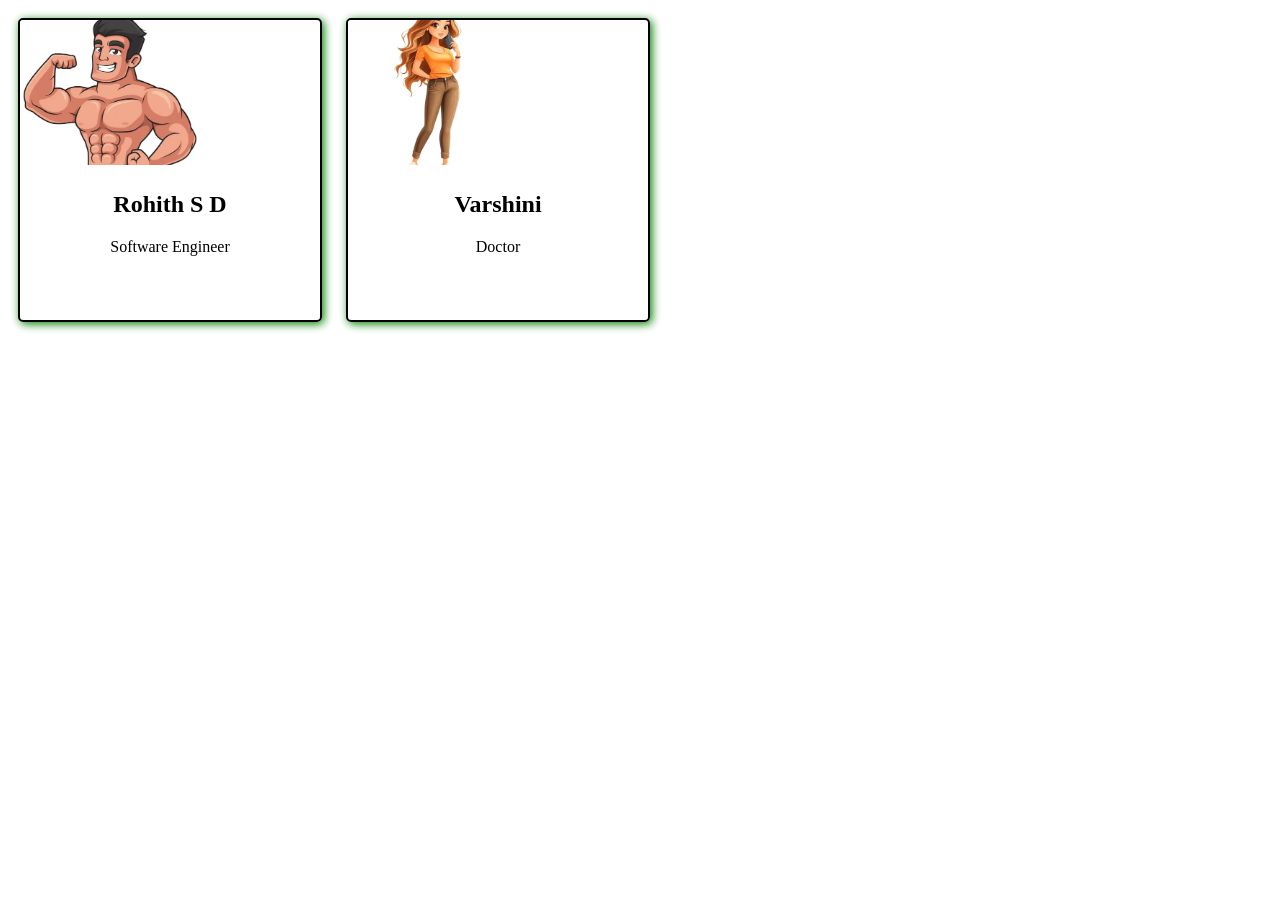
==== card hover effect/index.html @ b4f888c5 "learnt box model and posion transition transform boxshow and done smile face and card holder effect" ====
<!DOCTYPE html>
<html lang="en">
<head>
    <meta charset="UTF-8">
    <link rel="stylesheet" href="style.css">
    <meta name="viewport" content="width=device-width, initial-scale=1.0">
    <title>Card Hover Effect</title>
</head>
<body>
    <div class="card">
         <img src="man.webp" alt="man" />
         <div class="desc">
            <h2>Rohith S D</h2>
            <p>Software Engineer</p>
        </div>
    </div>

    <div class="card">
         <img src="women.webp" alt="women" />
         <div class="desc">
            <h2>Varshini</h2>
            <p>Doctor</p>
        </div>
    </div>

</body>
</html>
---- card hover effect/style.css ----
.card {
    width: 300px;
    height: 300px;
    border: 2px solid black;
    display: inline-block;
    border-radius: 5px;
    box-shadow: 2px 2px 10px green;
    margin: 10px;
    transition: 0.5s;
    overflow: hidden;   /* IMPORTANT */
}

img {
    width: 60%;
    height: 145px;      /* FIX */
    object-fit: cover;
    border-radius: 2px 2px 0 0;
}

.desc {
    padding: 2px 0 2px 0;
    text-align: center;
}

.card:hover {
    box-shadow: 2px 2px 20px red;
}
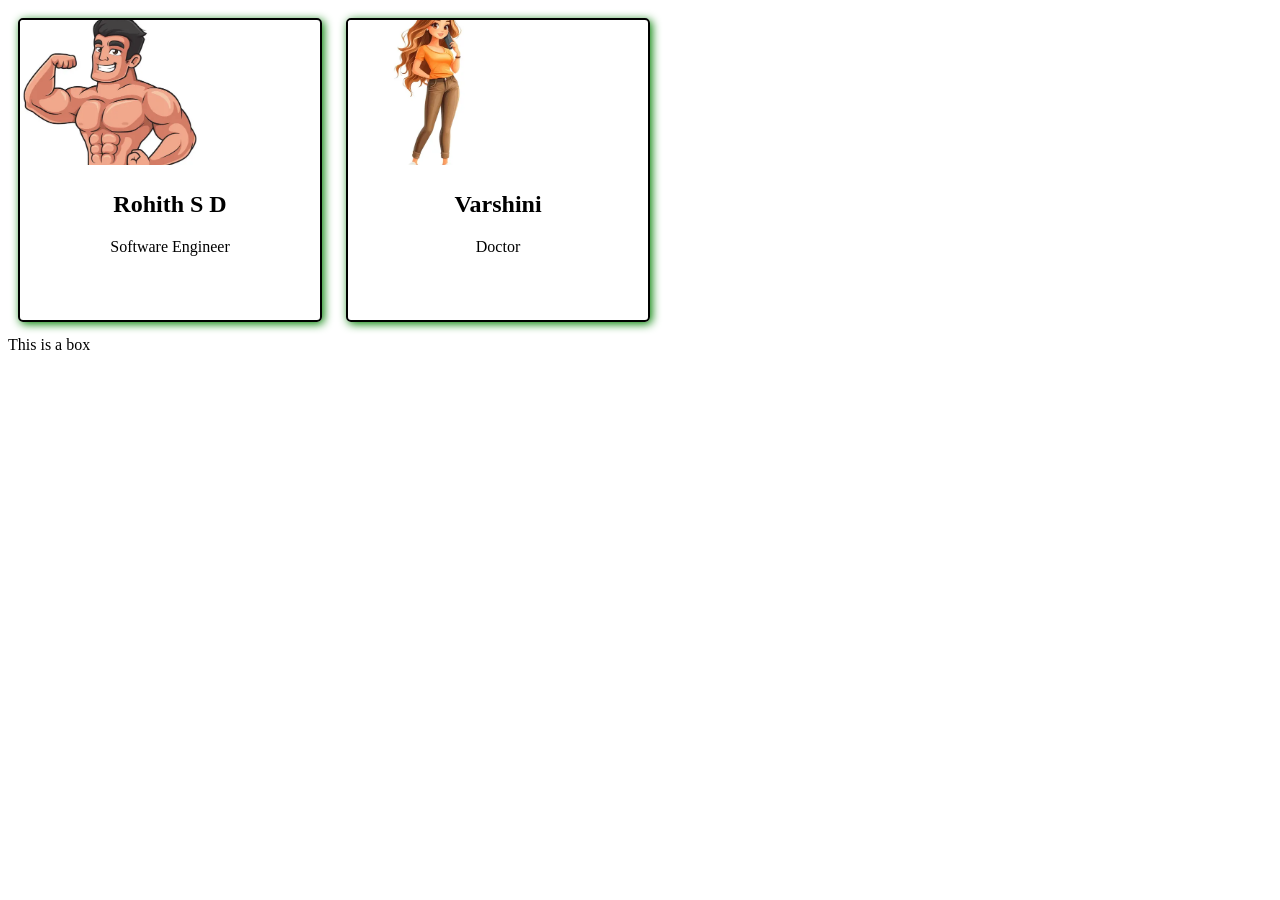
==== commit 93dcd49b: "..." ====
--- a/card hover effect/index.html
+++ b/card hover effect/index.html
@@ -23,5 +23,9 @@
         </div>
     </div>
 
+    <div>
+        This is a box 
+    </div>
+
 </body>
 </html>
